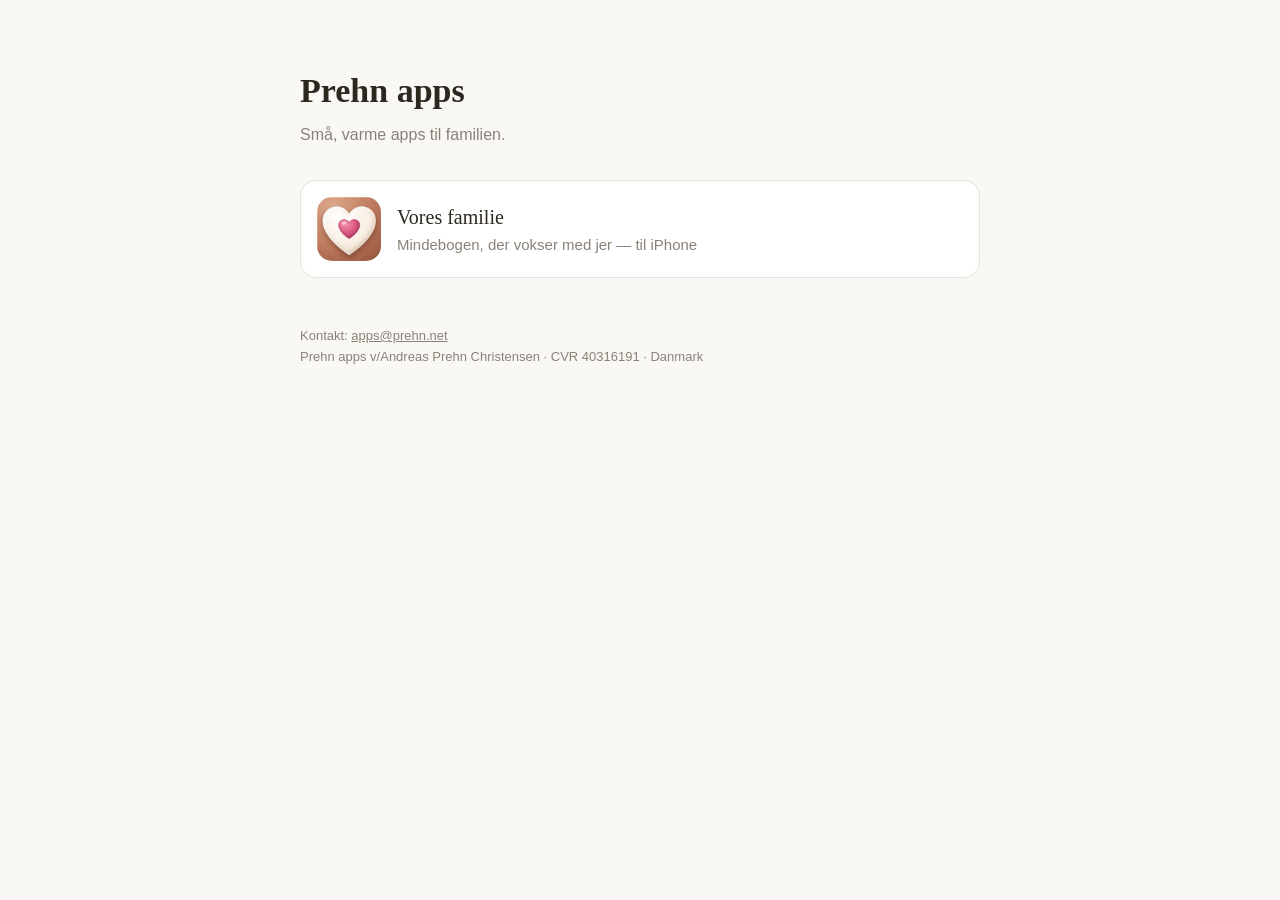
==== index.html @ dffeead1 "apps.prehn.net: forside, Vores familie support og privatlivspolitik Co-Authored-By: Claude Opus 5.5 " ====
<!doctype html>
<html lang="da">
<head>
  <meta charset="utf-8">
  <meta name="viewport" content="width=device-width, initial-scale=1">
  <title>Prehn apps</title>
  <meta name="description" content="Små, varme apps til familien.">
  <link rel="icon" href="vores-familie/icon-180.png">
  <style>
    :root { --bg:#faf8f4; --card:#fff; --text:#2c2820; --muted:#8a8278; --sep:#e8e3db; --tint:#3b82c4; }
    @media (prefers-color-scheme: dark) {
      :root { --bg:#1b1814; --card:#2a2620; --text:#eee8dd; --muted:#a59d90; --sep:#3b352d; --tint:#6aa6e6; }
    }
    * { box-sizing: border-box; }
    body { margin:0; background:var(--bg); color:var(--text); font-family:-apple-system,BlinkMacSystemFont,"Segoe UI",sans-serif; line-height:1.6; }
    main { max-width: 720px; margin: 0 auto; padding: 64px 20px 80px; }
    h1 { font-family:Georgia,"Times New Roman",serif; font-weight:600; font-size:34px; margin:0 0 4px; }
    .sub { color:var(--muted); margin:0 0 32px; }
    a.app { display:flex; gap:16px; align-items:center; background:var(--card); border:1px solid var(--sep);
            border-radius:16px; padding:16px; text-decoration:none; color:var(--text); }
    a.app img { width:64px; height:64px; border-radius:15px; }
    a.app strong { font-family:Georgia,"Times New Roman",serif; font-size:20px; font-weight:500; }
    a.app span { display:block; color:var(--muted); font-size:15px; }
    footer { margin-top:48px; color:var(--muted); font-size:13px; }
    footer a { color:var(--muted); }
  </style>
</head>
<body>
<main>
  <h1>Prehn apps</h1>
  <p class="sub">Små, varme apps til familien.</p>

  <a class="app" href="vores-familie/">
    <img src="vores-familie/icon-180.png" alt="">
    <div>
      <strong>Vores familie</strong>
      <span>Mindebogen, der vokser med jer — til iPhone</span>
    </div>
  </a>

  <footer>
    Kontakt: <a href="mailto:apps@prehn.net">apps@prehn.net</a><br>
    Prehn apps v/Andreas Prehn Christensen · CVR 40316191 · Danmark
  </footer>
</main>
</body>
</html>
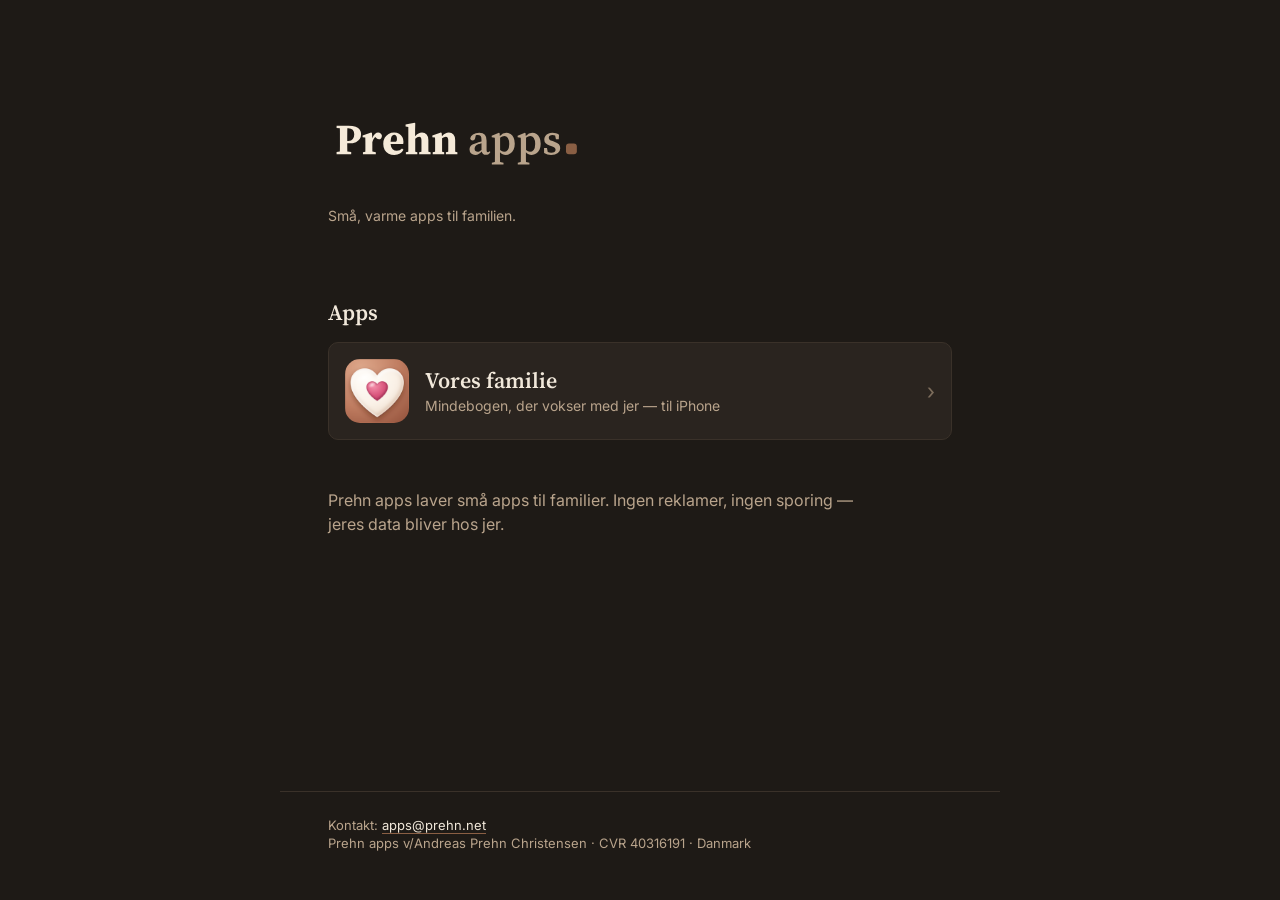
==== commit 0849323a: "Forside i Prehn apps-designet: mørk bund, ordmærke, Source Serif 4 og Inter Co-Authored-By: Claude O" ====
--- a/index.html
+++ b/index.html
@@ -5,43 +5,81 @@
   <meta name="viewport" content="width=device-width, initial-scale=1">
   <title>Prehn apps</title>
   <meta name="description" content="Små, varme apps til familien.">
-  <link rel="icon" href="vores-familie/icon-180.png">
+  <meta name="theme-color" content="#1e1a16">
+  <link rel="icon" type="image/svg+xml" href="brand/prehn-apps-mark.svg">
+  <link rel="apple-touch-icon" href="brand/prehn-apps-mark-1024.png">
+  <link rel="preconnect" href="https://fonts.googleapis.com">
+  <link rel="preconnect" href="https://fonts.gstatic.com" crossorigin>
+  <link rel="stylesheet" href="https://fonts.googleapis.com/css2?family=Source+Serif+4:wght@600;700&family=Inter:wght@400;500&display=swap">
   <style>
-    :root { --bg:#faf8f4; --card:#fff; --text:#2c2820; --muted:#8a8278; --sep:#e8e3db; --tint:#3b82c4; }
-    @media (prefers-color-scheme: dark) {
-      :root { --bg:#1b1814; --card:#2a2620; --text:#eee8dd; --muted:#a59d90; --sep:#3b352d; --tint:#6aa6e6; }
+    /* Prehn apps designsystem: mørkt tema er det primære */
+    :root {
+      color-scheme: dark;
+      --ground:#1e1a16; --surface:#2a241f; --surface-raised:#352e27; --border:#3a3129;
+      --ink:#f1e8da; --ink-muted:#b9a48c; --ink-faint:#7d6d5c;
+      --brown:#8a5f44; --brown-hover:#9d6e50; --cream:#f5ead9;
+      --font-serif:"Source Serif 4", Georgia, "Times New Roman", serif;
+      --font-sans:Inter, system-ui, -apple-system, "Segoe UI", sans-serif;
+      --space-2:8px; --space-4:16px; --space-6:24px; --space-8:32px; --space-12:48px;
+      --radius-md:10px; --radius-lg:22px;
     }
-    * { box-sizing: border-box; }
-    body { margin:0; background:var(--bg); color:var(--text); font-family:-apple-system,BlinkMacSystemFont,"Segoe UI",sans-serif; line-height:1.6; }
-    main { max-width: 720px; margin: 0 auto; padding: 64px 20px 80px; }
-    h1 { font-family:Georgia,"Times New Roman",serif; font-weight:600; font-size:34px; margin:0 0 4px; }
-    .sub { color:var(--muted); margin:0 0 32px; }
-    a.app { display:flex; gap:16px; align-items:center; background:var(--card); border:1px solid var(--sep);
-            border-radius:16px; padding:16px; text-decoration:none; color:var(--text); }
-    a.app img { width:64px; height:64px; border-radius:15px; }
-    a.app strong { font-family:Georgia,"Times New Roman",serif; font-size:20px; font-weight:500; }
-    a.app span { display:block; color:var(--muted); font-size:15px; }
-    footer { margin-top:48px; color:var(--muted); font-size:13px; }
-    footer a { color:var(--muted); }
+    * { box-sizing:border-box; }
+    html, body { margin:0; background:var(--ground); color:var(--ink); }
+    body { font:400 16px/24px var(--font-sans); -webkit-font-smoothing:antialiased; min-height:100vh; display:flex; flex-direction:column; }
+    main { width:100%; max-width:720px; margin:0 auto; padding:var(--space-12) var(--space-4) var(--space-8); flex:1; }
+    @media (min-width:720px) { main { padding:96px var(--space-12) var(--space-12); } }
+
+    /* Ordmærket: SVG'en har sin frizone indbygget, så den må ikke beskæres */
+    .wordmark { display:block; width:min(300px, 80vw); height:auto; margin:0 0 0 -22px; }
+    .tagline { margin:var(--space-2) 0 0; font-size:14px; line-height:20px; color:var(--ink-muted); }
+
+    h2 { font:600 22px/28px var(--font-serif); margin:72px 0 var(--space-4); }
+
+    .app { display:flex; gap:var(--space-4); align-items:center; padding:var(--space-4);
+           background:var(--surface); border:1px solid var(--border); border-radius:var(--radius-md);
+           color:var(--ink); text-decoration:none; transition:background-color .15s ease; }
+    .app:hover { background:var(--surface-raised); }
+    .app:active { background:var(--surface-raised); }
+    .app:focus-visible { outline:2px solid var(--brown-hover); outline-offset:2px; }
+    .app img { width:64px; height:64px; border-radius:15px; flex-shrink:0; }
+    .app .name { display:block; font:600 22px/28px var(--font-serif); }
+    .app .desc { display:block; font-size:14px; line-height:20px; color:var(--ink-muted); margin-top:2px; }
+    .app .go { margin-left:auto; color:var(--ink-faint); font-size:22px; line-height:1; padding-left:var(--space-2); }
+
+    .about { margin-top:var(--space-12); color:var(--ink-muted); max-width:34em; }
+
+    footer { width:100%; max-width:720px; margin:0 auto; padding:var(--space-6) var(--space-4) var(--space-12);
+             border-top:1px solid var(--border); font-size:13px; line-height:18px; color:var(--ink-muted); }
+    @media (min-width:720px) { footer { padding-inline:var(--space-12); } }
+    footer a { color:var(--ink); text-decoration-color:var(--brown); text-underline-offset:3px; }
+    footer a:hover { text-decoration-color:var(--ink); }
+
+    @media (prefers-reduced-motion: reduce) { .app { transition:none; } }
   </style>
 </head>
 <body>
 <main>
-  <h1>Prehn apps</h1>
-  <p class="sub">Små, varme apps til familien.</p>
+  <h1 style="margin:0">
+    <img class="wordmark" src="brand/prehn-apps-wordmark-light.svg" alt="Prehn apps" width="1379" height="469">
+  </h1>
+  <p class="tagline">Små, varme apps til familien.</p>
 
+  <h2>Apps</h2>
   <a class="app" href="vores-familie/">
     <img src="vores-familie/icon-180.png" alt="">
     <div>
-      <strong>Vores familie</strong>
-      <span>Mindebogen, der vokser med jer — til iPhone</span>
+      <span class="name">Vores familie</span>
+      <span class="desc">Mindebogen, der vokser med jer — til iPhone</span>
     </div>
+    <span class="go" aria-hidden="true">›</span>
   </a>
 
-  <footer>
-    Kontakt: <a href="mailto:apps@prehn.net">apps@prehn.net</a><br>
-    Prehn apps v/Andreas Prehn Christensen · CVR 40316191 · Danmark
-  </footer>
+  <p class="about">Prehn apps laver små apps til familier. Ingen reklamer, ingen sporing — jeres data bliver hos jer.</p>
 </main>
+
+<footer>
+  Kontakt: <a href="mailto:apps@prehn.net">apps@prehn.net</a><br>
+  Prehn apps v/Andreas Prehn Christensen · CVR 40316191 · Danmark
+</footer>
 </body>
 </html>
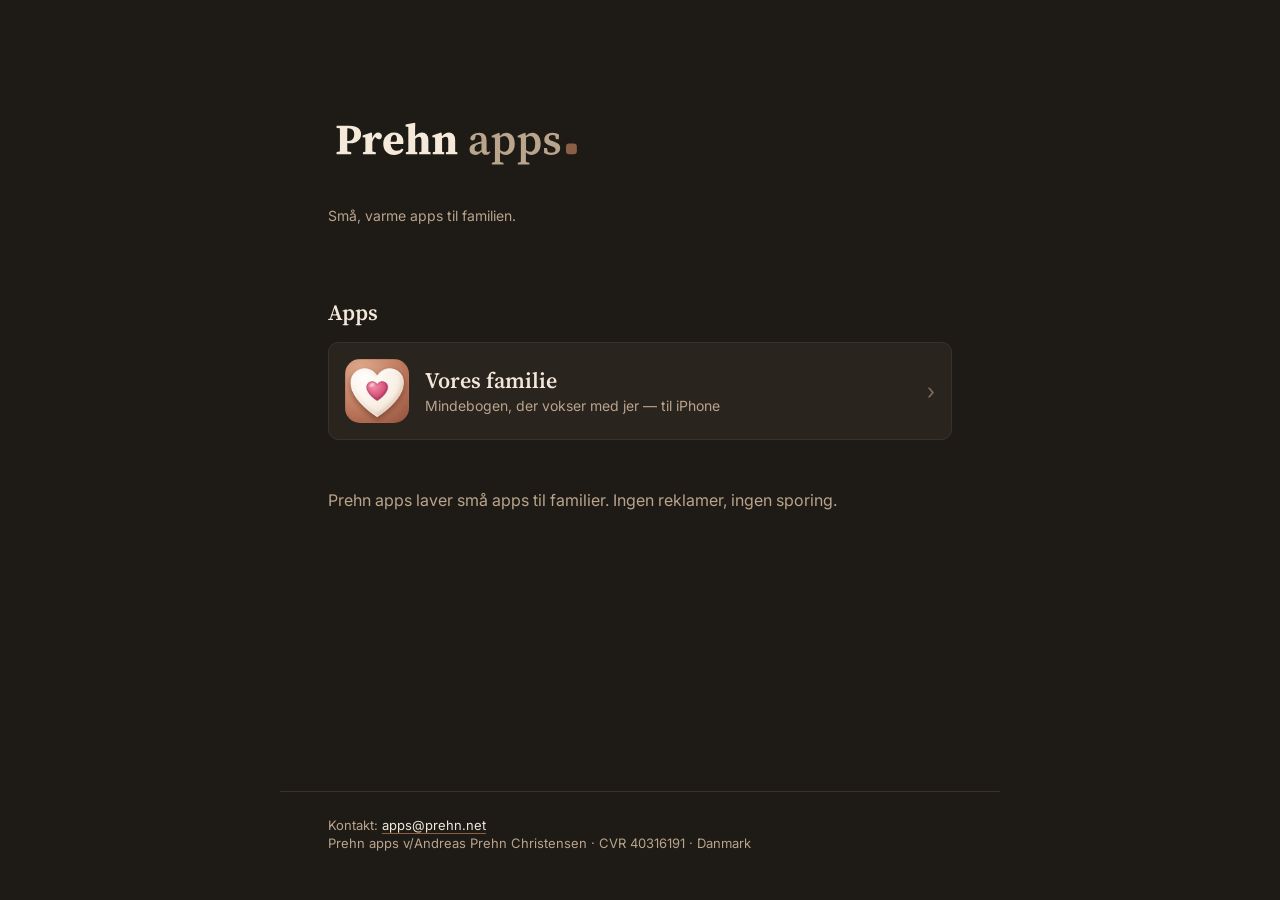
==== commit 6b116760: "Forside: drop løftet om data Co-Authored-By: Claude Opus 5.5 <noreply@anthropic.com>" ====
--- a/index.html
+++ b/index.html
@@ -74,7 +74,7 @@
     <span class="go" aria-hidden="true">›</span>
   </a>
 
-  <p class="about">Prehn apps laver små apps til familier. Ingen reklamer, ingen sporing — jeres data bliver hos jer.</p>
+  <p class="about">Prehn apps laver små apps til familier. Ingen reklamer, ingen sporing.</p>
 </main>
 
 <footer>
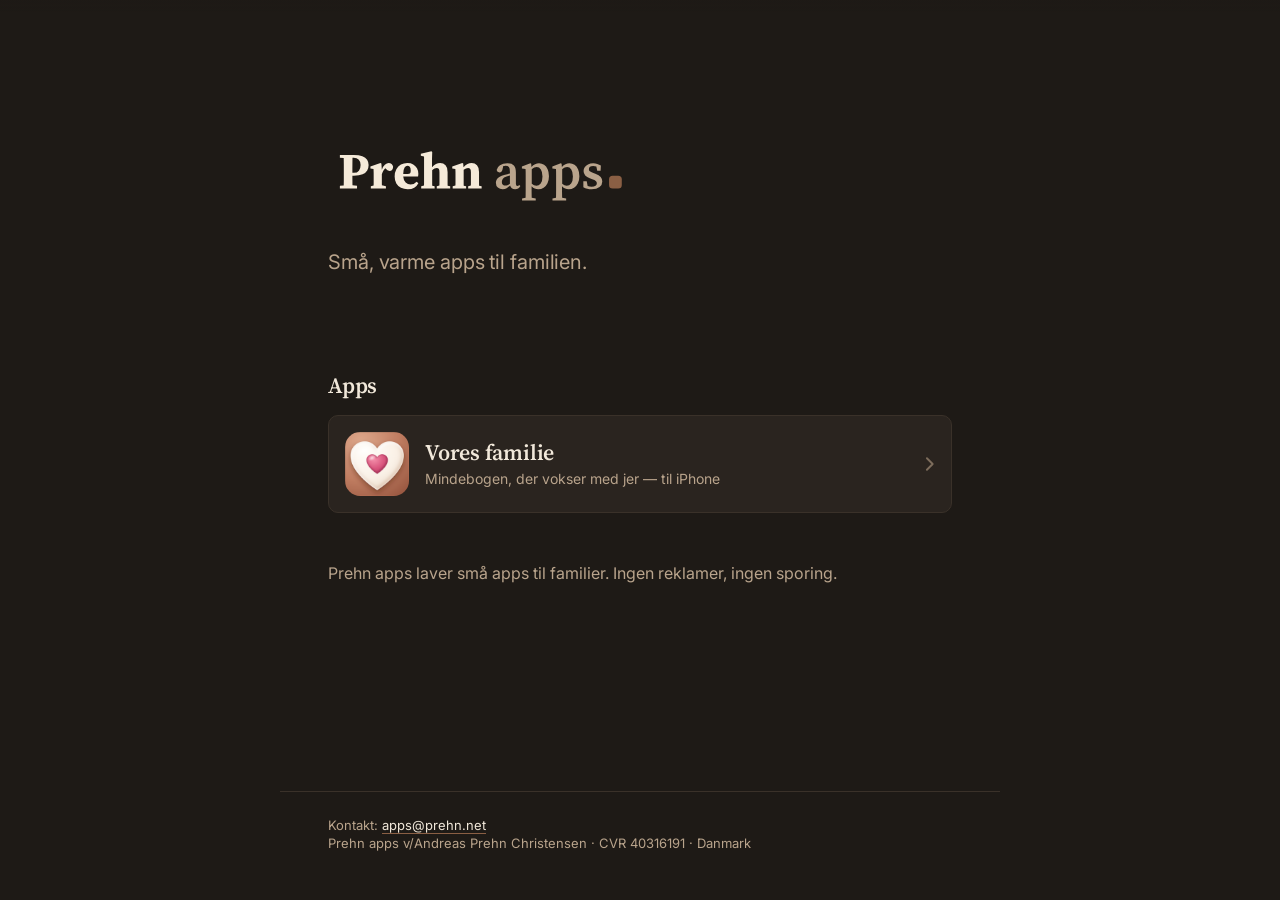
==== commit 459cafeb: "Forside: Apple-principper (tryk-feedback, indtoning, glasbjælke, optisk typografi) i Prehn apps-desi" ====
--- a/index.html
+++ b/index.html
@@ -2,7 +2,7 @@
 <html lang="da">
 <head>
   <meta charset="utf-8">
-  <meta name="viewport" content="width=device-width, initial-scale=1">
+  <meta name="viewport" content="width=device-width, initial-scale=1, viewport-fit=cover">
   <title>Prehn apps</title>
   <meta name="description" content="Små, varme apps til familien.">
   <meta name="theme-color" content="#1e1a16">
@@ -10,9 +10,9 @@
   <link rel="apple-touch-icon" href="brand/prehn-apps-mark-1024.png">
   <link rel="preconnect" href="https://fonts.googleapis.com">
   <link rel="preconnect" href="https://fonts.gstatic.com" crossorigin>
-  <link rel="stylesheet" href="https://fonts.googleapis.com/css2?family=Source+Serif+4:wght@600;700&family=Inter:wght@400;500&display=swap">
+  <link rel="stylesheet" href="https://fonts.googleapis.com/css2?family=Source+Serif+4:opsz,wght@8..60,600;8..60,700&family=Inter:opsz,wght@14..32,400;14..32,500&display=swap">
   <style>
-    /* Prehn apps designsystem: mørkt tema er det primære */
+    /* Prehn apps-designsystemet (farver, skrift, radius) + Apples principper for bevægelse og typografi */
     :root {
       color-scheme: dark;
       --ground:#1e1a16; --surface:#2a241f; --surface-raised:#352e27; --border:#3a3129;
@@ -20,66 +20,127 @@
       --brown:#8a5f44; --brown-hover:#9d6e50; --cream:#f5ead9;
       --font-serif:"Source Serif 4", Georgia, "Times New Roman", serif;
       --font-sans:Inter, system-ui, -apple-system, "Segoe UI", sans-serif;
-      --space-2:8px; --space-4:16px; --space-6:24px; --space-8:32px; --space-12:48px;
-      --radius-md:10px; --radius-lg:22px;
+      --radius-md:10px;
+      --ease:cubic-bezier(.32,.72,0,1);
     }
     * { box-sizing:border-box; }
+    html { font-size:100%; -webkit-text-size-adjust:100%; }
     html, body { margin:0; background:var(--ground); color:var(--ink); }
-    body { font:400 16px/24px var(--font-sans); -webkit-font-smoothing:antialiased; min-height:100vh; display:flex; flex-direction:column; }
-    main { width:100%; max-width:720px; margin:0 auto; padding:var(--space-12) var(--space-4) var(--space-8); flex:1; }
-    @media (min-width:720px) { main { padding:96px var(--space-12) var(--space-12); } }
+    body { font:400 1rem/1.5 var(--font-sans); font-optical-sizing:auto; -webkit-font-smoothing:antialiased;
+           min-height:100vh; min-height:100svh; display:flex; flex-direction:column; }
+    .wrap { width:100%; max-width:45rem; margin:0 auto; padding-inline:max(1rem, env(safe-area-inset-left)); }
+    @media (min-width:45rem) { .wrap { padding-inline:3rem; } }
 
-    /* Ordmærket: SVG'en har sin frizone indbygget, så den må ikke beskæres */
-    .wordmark { display:block; width:min(300px, 80vw); height:auto; margin:0 0 0 -22px; }
-    .tagline { margin:var(--space-2) 0 0; font-size:14px; line-height:20px; color:var(--ink-muted); }
+    /* Glasbjælke: indhold glider under; en blød kant vises kun når der er noget under den */
+    .bar { position:sticky; top:0; z-index:10; height:3.25rem;
+           background:rgba(30,26,22,.72); backdrop-filter:blur(20px) saturate(160%); -webkit-backdrop-filter:blur(20px) saturate(160%);
+           transform:translateY(-100%); transition:transform .45s var(--ease); }
+    .bar.show { transform:none; }
+    .bar::after { content:""; position:absolute; inset:100% 0 auto; height:.75rem; pointer-events:none;
+                  background:linear-gradient(rgba(30,26,22,.55), transparent); }
+    .bar .wrap { height:100%; display:flex; align-items:center; }
+    .bar img { height:1.6rem; width:auto; margin-left:-.4rem; }
 
-    h2 { font:600 22px/28px var(--font-serif); margin:72px 0 var(--space-4); }
+    main { flex:1; }
+    .hero { padding-top:clamp(3rem, 12vw, 7.5rem); margin-top:-3.25rem; }
 
-    .app { display:flex; gap:var(--space-4); align-items:center; padding:var(--space-4);
+    /* Ordmærket bærer sin frizone i SVG'en — beskæres ikke */
+    .wordmark { display:block; width:min(22rem, 82vw); height:auto; margin-left:-1.5rem; }
+    .tagline { margin:.5rem 0 0; font-size:clamp(1.0625rem, 2.4vw, 1.25rem); line-height:1.4; letter-spacing:-.005em; color:var(--ink-muted); }
+
+    /* Typografi: tæt tracking på store størrelser, neutral på brødtekst */
+    h2 { font:600 1.375rem/1.25 var(--font-serif); letter-spacing:-.01em; margin:clamp(4rem, 10vw, 6rem) 0 1rem; }
+
+    /* App-kort: feedback straks ved tryk (pointer-down), ingen skygger — dybde fra surface + hårstreg */
+    .app { display:flex; gap:1rem; align-items:center; padding:1rem; min-height:4.5rem;
            background:var(--surface); border:1px solid var(--border); border-radius:var(--radius-md);
-           color:var(--ink); text-decoration:none; transition:background-color .15s ease; }
+           color:var(--ink); text-decoration:none; -webkit-tap-highlight-color:transparent;
+           transition:background-color .2s var(--ease), transform .2s var(--ease); }
     .app:hover { background:var(--surface-raised); }
-    .app:active { background:var(--surface-raised); }
-    .app:focus-visible { outline:2px solid var(--brown-hover); outline-offset:2px; }
-    .app img { width:64px; height:64px; border-radius:15px; flex-shrink:0; }
-    .app .name { display:block; font:600 22px/28px var(--font-serif); }
-    .app .desc { display:block; font-size:14px; line-height:20px; color:var(--ink-muted); margin-top:2px; }
-    .app .go { margin-left:auto; color:var(--ink-faint); font-size:22px; line-height:1; padding-left:var(--space-2); }
+    .app.down, .app:active { background:var(--surface-raised); transform:scale(.985); transition-duration:.08s; }
+    .app:focus-visible { outline:2px solid var(--brown-hover); outline-offset:3px; }
+    .app img { width:4rem; height:4rem; border-radius:.95rem; flex-shrink:0; }
+    .app .name { display:block; font:600 1.375rem/1.25 var(--font-serif); letter-spacing:-.01em; }
+    .app .desc { display:block; font-size:.875rem; line-height:1.4; color:var(--ink-muted); margin-top:.15rem; }
+    .app .go { margin-left:auto; padding-left:.5rem; color:var(--ink-faint); transition:transform .3s var(--ease), color .2s; }
+    .app:hover .go { transform:translateX(3px); color:var(--ink-muted); }
+    .app .go svg { width:.6rem; height:1rem; display:block; fill:none; stroke:currentColor; stroke-width:2; stroke-linecap:round; stroke-linejoin:round; }
 
-    .about { margin-top:var(--space-12); color:var(--ink-muted); max-width:34em; }
+    .about { margin:3rem 0 4rem; color:var(--ink-muted); max-width:32em; }
 
-    footer { width:100%; max-width:720px; margin:0 auto; padding:var(--space-6) var(--space-4) var(--space-12);
-             border-top:1px solid var(--border); font-size:13px; line-height:18px; color:var(--ink-muted); }
-    @media (min-width:720px) { footer { padding-inline:var(--space-12); } }
+    footer { border-top:1px solid var(--border); font-size:.8125rem; line-height:1.4; color:var(--ink-muted);
+             padding-top:1.5rem; padding-bottom:max(3rem, env(safe-area-inset-bottom)); }
     footer a { color:var(--ink); text-decoration-color:var(--brown); text-underline-offset:3px; }
     footer a:hover { text-decoration-color:var(--ink); }
 
-    @media (prefers-reduced-motion: reduce) { .app { transition:none; } }
+    /* Indtoning, der starter fra hvor elementet er — kort og rolig */
+    .reveal { opacity:0; transform:translateY(12px); transition:opacity .7s var(--ease), transform .7s var(--ease); }
+    .reveal.in { opacity:1; transform:none; }
+    .reveal.d1 { transition-delay:.06s; } .reveal.d2 { transition-delay:.12s; } .reveal.d3 { transition-delay:.18s; }
+
+    @media (prefers-reduced-motion: reduce) {
+      .reveal { transform:none; transition:opacity .25s ease; }
+      .app, .app .go, .bar { transition:none; }
+      .app.down, .app:active { transform:none; }
+    }
+    @media (prefers-reduced-transparency: reduce) {
+      .bar { background:var(--ground); backdrop-filter:none; -webkit-backdrop-filter:none; }
+    }
+    @media (prefers-contrast: more) {
+      :root { --border:#6b5a49; --ink-muted:#d4c2ac; }
+    }
   </style>
 </head>
 <body>
+<header class="bar" id="bar" aria-hidden="true">
+  <div class="wrap"><img src="brand/prehn-apps-wordmark-light.svg" alt=""></div>
+</header>
+
 <main>
-  <h1 style="margin:0">
-    <img class="wordmark" src="brand/prehn-apps-wordmark-light.svg" alt="Prehn apps" width="1379" height="469">
-  </h1>
-  <p class="tagline">Små, varme apps til familien.</p>
+  <section class="hero wrap">
+    <h1 style="margin:0" class="reveal">
+      <img class="wordmark" id="wordmark" src="brand/prehn-apps-wordmark-light.svg" alt="Prehn apps" width="1379" height="469">
+    </h1>
+    <p class="tagline reveal d1">Små, varme apps til familien.</p>
+  </section>
 
-  <h2>Apps</h2>
-  <a class="app" href="vores-familie/">
-    <img src="vores-familie/icon-180.png" alt="">
-    <div>
-      <span class="name">Vores familie</span>
-      <span class="desc">Mindebogen, der vokser med jer — til iPhone</span>
-    </div>
-    <span class="go" aria-hidden="true">›</span>
-  </a>
+  <section class="wrap">
+    <h2 class="reveal d2">Apps</h2>
+    <a class="app reveal d3" href="vores-familie/">
+      <img src="vores-familie/icon-180.png" alt="">
+      <div>
+        <span class="name">Vores familie</span>
+        <span class="desc">Mindebogen, der vokser med jer — til iPhone</span>
+      </div>
+      <span class="go" aria-hidden="true"><svg viewBox="0 0 10 16"><path d="M2 2l6 6-6 6"/></svg></span>
+    </a>
 
-  <p class="about">Prehn apps laver små apps til familier. Ingen reklamer, ingen sporing.</p>
+    <p class="about reveal">Prehn apps laver små apps til familier. Ingen reklamer, ingen sporing.</p>
+  </section>
 </main>
 
-<footer>
+<footer class="wrap">
   Kontakt: <a href="mailto:apps@prehn.net">apps@prehn.net</a><br>
   Prehn apps v/Andreas Prehn Christensen · CVR 40316191 · Danmark
 </footer>
+
+<script>
+  // Feedback på pointer-down — ikke først når fingeren slipper
+  document.querySelectorAll('.app').forEach(el => {
+    el.addEventListener('pointerdown', () => el.classList.add('down'));
+    ['pointerup', 'pointerleave', 'pointercancel'].forEach(e => el.addEventListener(e, () => el.classList.remove('down')));
+  });
+
+  // Indtoning når elementer kommer i syne
+  const io = new IntersectionObserver(es => es.forEach(e => {
+    if (e.isIntersecting) { e.target.classList.add('in'); io.unobserve(e.target); }
+  }), { rootMargin: '0px 0px -8% 0px' });
+  document.querySelectorAll('.reveal').forEach(el => io.observe(el));
+
+  // Glasbjælken med ordmærket glider ind, når det store ordmærke er scrollet ud af syne
+  const bar = document.getElementById('bar');
+  new IntersectionObserver(([e]) => bar.classList.toggle('show', !e.isIntersecting), { rootMargin: '-52px 0px 0px 0px' })
+    .observe(document.getElementById('wordmark'));
+</script>
 </body>
 </html>
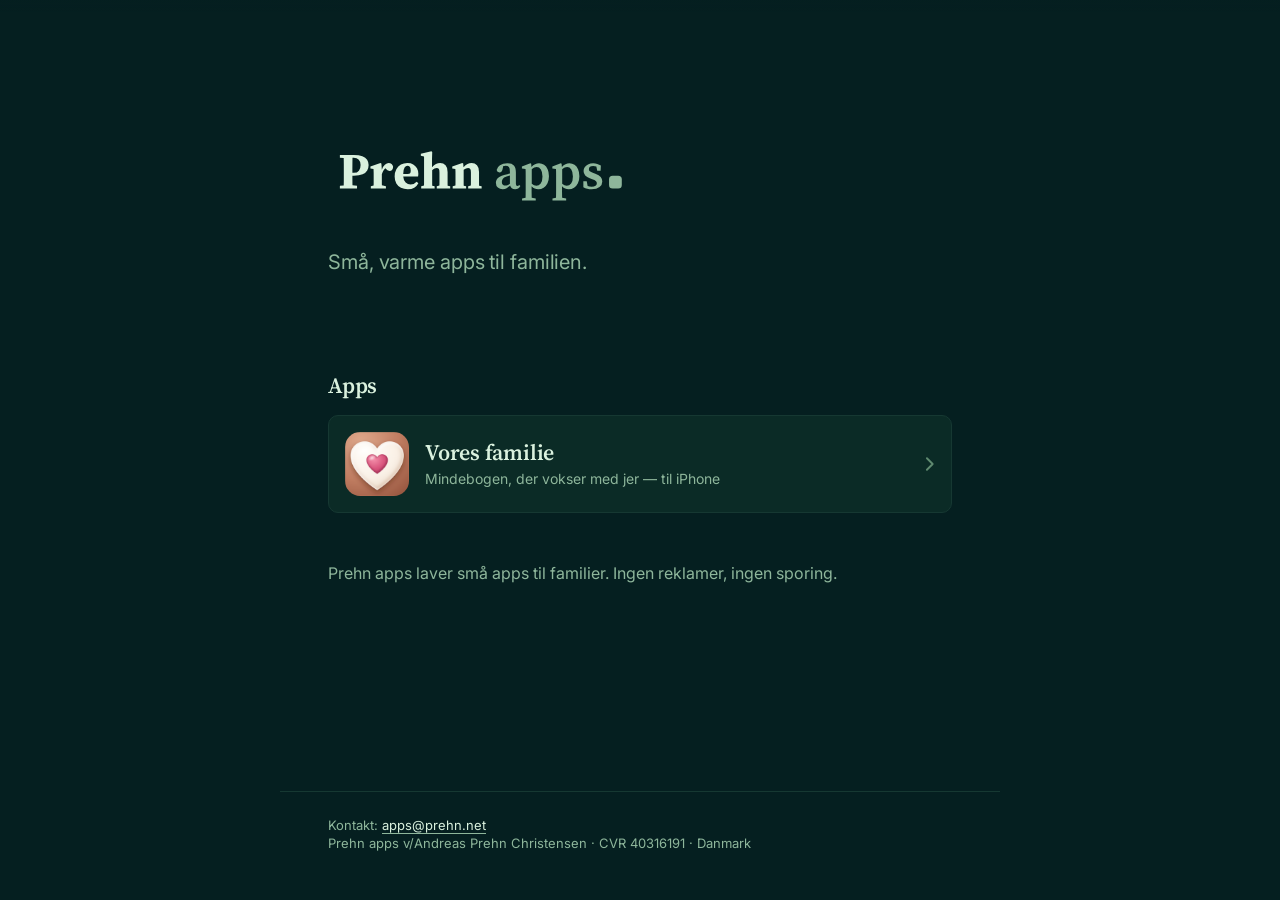
==== commit dfce02ce: "Forside: Prehn apps-design v2 (grøn palet, nye logofiler) Co-Authored-By: Claude Opus 5.5 <noreply@a" ====
--- a/index.html
+++ b/index.html
@@ -5,7 +5,7 @@
   <meta name="viewport" content="width=device-width, initial-scale=1, viewport-fit=cover">
   <title>Prehn apps</title>
   <meta name="description" content="Små, varme apps til familien.">
-  <meta name="theme-color" content="#1e1a16">
+  <meta name="theme-color" content="#051f20">
   <link rel="icon" type="image/svg+xml" href="brand/prehn-apps-mark.svg">
   <link rel="apple-touch-icon" href="brand/prehn-apps-mark-1024.png">
   <link rel="preconnect" href="https://fonts.googleapis.com">
@@ -15,9 +15,10 @@
     /* Prehn apps-designsystemet (farver, skrift, radius) + Apples principper for bevægelse og typografi */
     :root {
       color-scheme: dark;
-      --ground:#1e1a16; --surface:#2a241f; --surface-raised:#352e27; --border:#3a3129;
-      --ink:#f1e8da; --ink-muted:#b9a48c; --ink-faint:#7d6d5c;
-      --brown:#8a5f44; --brown-hover:#9d6e50; --cream:#f5ead9;
+      /* v2: seks grønne trin fra næsten sort til mint */
+      --ground:#051f20; --surface:#0b2b26; --surface-raised:#163832; --border:#163832;
+      --ink:#daf1de; --ink-muted:#8eb69b; --ink-faint:#5f8a70;
+      --accent:#8eb69b; --deep-green:#235347; --deep-green-hover:#2c6457; --mint:#daf1de;
       --font-serif:"Source Serif 4", Georgia, "Times New Roman", serif;
       --font-sans:Inter, system-ui, -apple-system, "Segoe UI", sans-serif;
       --radius-md:10px;
@@ -33,11 +34,11 @@
 
     /* Glasbjælke: indhold glider under; en blød kant vises kun når der er noget under den */
     .bar { position:sticky; top:0; z-index:10; height:3.25rem;
-           background:rgba(30,26,22,.72); backdrop-filter:blur(20px) saturate(160%); -webkit-backdrop-filter:blur(20px) saturate(160%);
+           background:rgba(5,31,32,.72); backdrop-filter:blur(20px) saturate(160%); -webkit-backdrop-filter:blur(20px) saturate(160%);
            transform:translateY(-100%); transition:transform .45s var(--ease); }
     .bar.show { transform:none; }
     .bar::after { content:""; position:absolute; inset:100% 0 auto; height:.75rem; pointer-events:none;
-                  background:linear-gradient(rgba(30,26,22,.55), transparent); }
+                  background:linear-gradient(rgba(5,31,32,.55), transparent); }
     .bar .wrap { height:100%; display:flex; align-items:center; }
     .bar img { height:1.6rem; width:auto; margin-left:-.4rem; }
 
@@ -58,7 +59,7 @@
            transition:background-color .2s var(--ease), transform .2s var(--ease); }
     .app:hover { background:var(--surface-raised); }
     .app.down, .app:active { background:var(--surface-raised); transform:scale(.985); transition-duration:.08s; }
-    .app:focus-visible { outline:2px solid var(--brown-hover); outline-offset:3px; }
+    .app:focus-visible { outline:2px solid var(--accent); outline-offset:3px; }
     .app img { width:4rem; height:4rem; border-radius:.95rem; flex-shrink:0; }
     .app .name { display:block; font:600 1.375rem/1.25 var(--font-serif); letter-spacing:-.01em; }
     .app .desc { display:block; font-size:.875rem; line-height:1.4; color:var(--ink-muted); margin-top:.15rem; }
@@ -70,7 +71,7 @@
 
     footer { border-top:1px solid var(--border); font-size:.8125rem; line-height:1.4; color:var(--ink-muted);
              padding-top:1.5rem; padding-bottom:max(3rem, env(safe-area-inset-bottom)); }
-    footer a { color:var(--ink); text-decoration-color:var(--brown); text-underline-offset:3px; }
+    footer a { color:var(--ink); text-decoration-color:var(--accent); text-underline-offset:3px; }
     footer a:hover { text-decoration-color:var(--ink); }
 
     /* Indtoning, der starter fra hvor elementet er — kort og rolig */
@@ -87,7 +88,7 @@
       .bar { background:var(--ground); backdrop-filter:none; -webkit-backdrop-filter:none; }
     }
     @media (prefers-contrast: more) {
-      :root { --border:#6b5a49; --ink-muted:#d4c2ac; }
+      :root { --border:#5f8a70; --ink-muted:#b6d9c1; }
     }
   </style>
 </head>
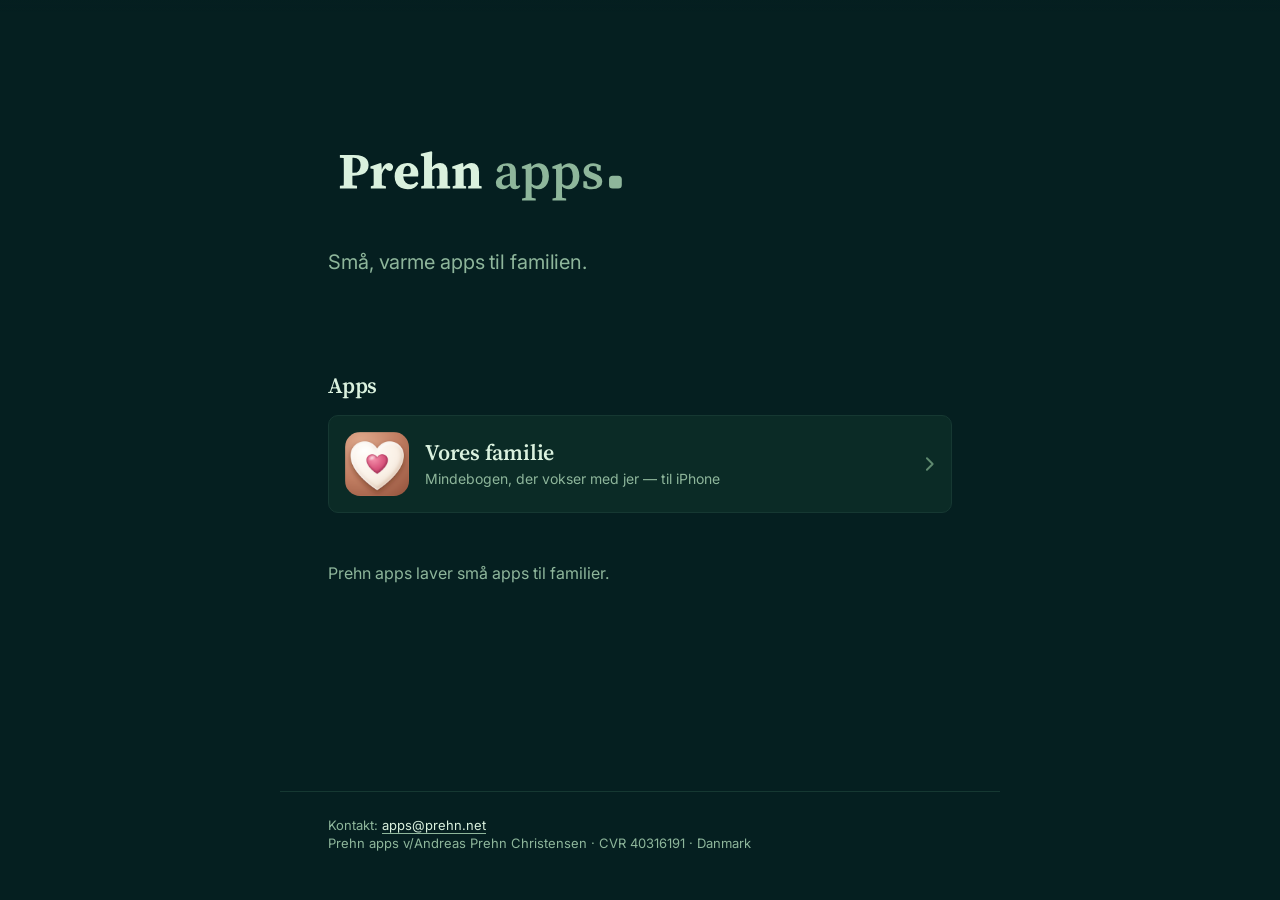
==== commit 369ecfe5: "Forside: fjern løftet om ingen reklamer (gælder ikke nødvendigvis alle fremtidige apps) Co-Authored-" ====
--- a/index.html
+++ b/index.html
@@ -116,7 +116,7 @@
       <span class="go" aria-hidden="true"><svg viewBox="0 0 10 16"><path d="M2 2l6 6-6 6"/></svg></span>
     </a>
 
-    <p class="about reveal">Prehn apps laver små apps til familier. Ingen reklamer, ingen sporing.</p>
+    <p class="about reveal">Prehn apps laver små apps til familier.</p>
   </section>
 </main>
 
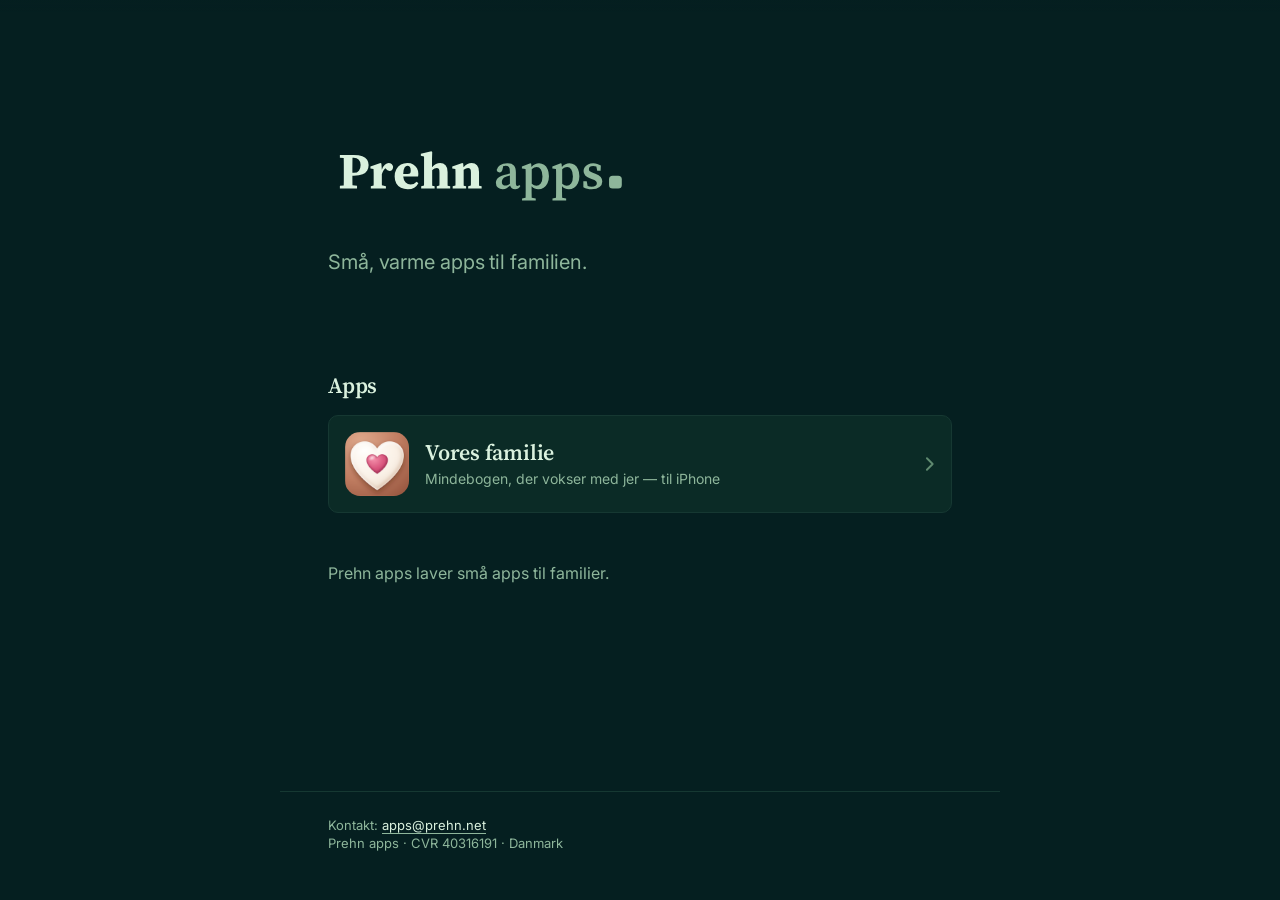
==== commit 2e8fe9d4: "Fjern "v/Andreas Prehn Christensen" på alle sider (Prehn apps + CVR er nok) Co-Authored-By: Claude O" ====
--- a/index.html
+++ b/index.html
@@ -122,7 +122,7 @@
 
 <footer class="wrap">
   Kontakt: <a href="mailto:apps@prehn.net">apps@prehn.net</a><br>
-  Prehn apps v/Andreas Prehn Christensen · CVR 40316191 · Danmark
+  Prehn apps · CVR 40316191 · Danmark
 </footer>
 
 <script>
